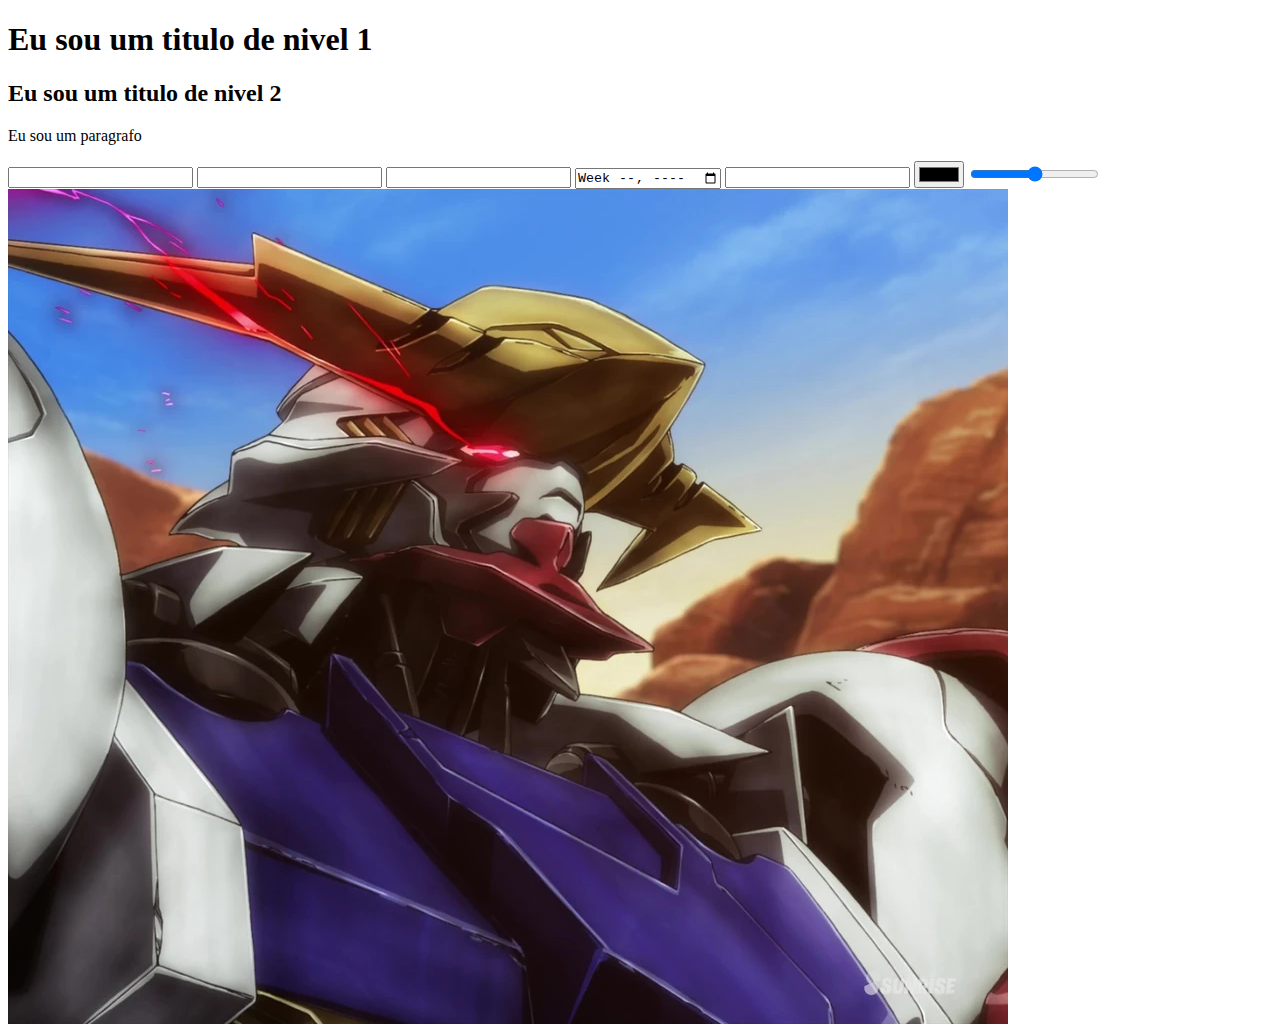
==== index.html @ 0ec503fb "New new text" ====
<!DOCTYPE html>
<html lang="pt-br">
<head>
    <meta charset="UTF-8">
    <meta name="viewport" content="width=device-width, initial-scale=1.0">
    <title>Programação WEB - Turma A</title>
</head>
<body>
    <h1>Eu sou um titulo de nivel 1</h1>
    <h2>Eu sou um titulo de nivel 2</h2>
    <p>Eu sou um paragrafo</p>

    <input type="text">
    <input type="password">
    <input type="number">
    <input type="week">
    <input type="tel">
    <input type="color">
    <input type="range">

    <img src="Barbatos.png" alt="Gundam Barbatos">
</body>
</html>
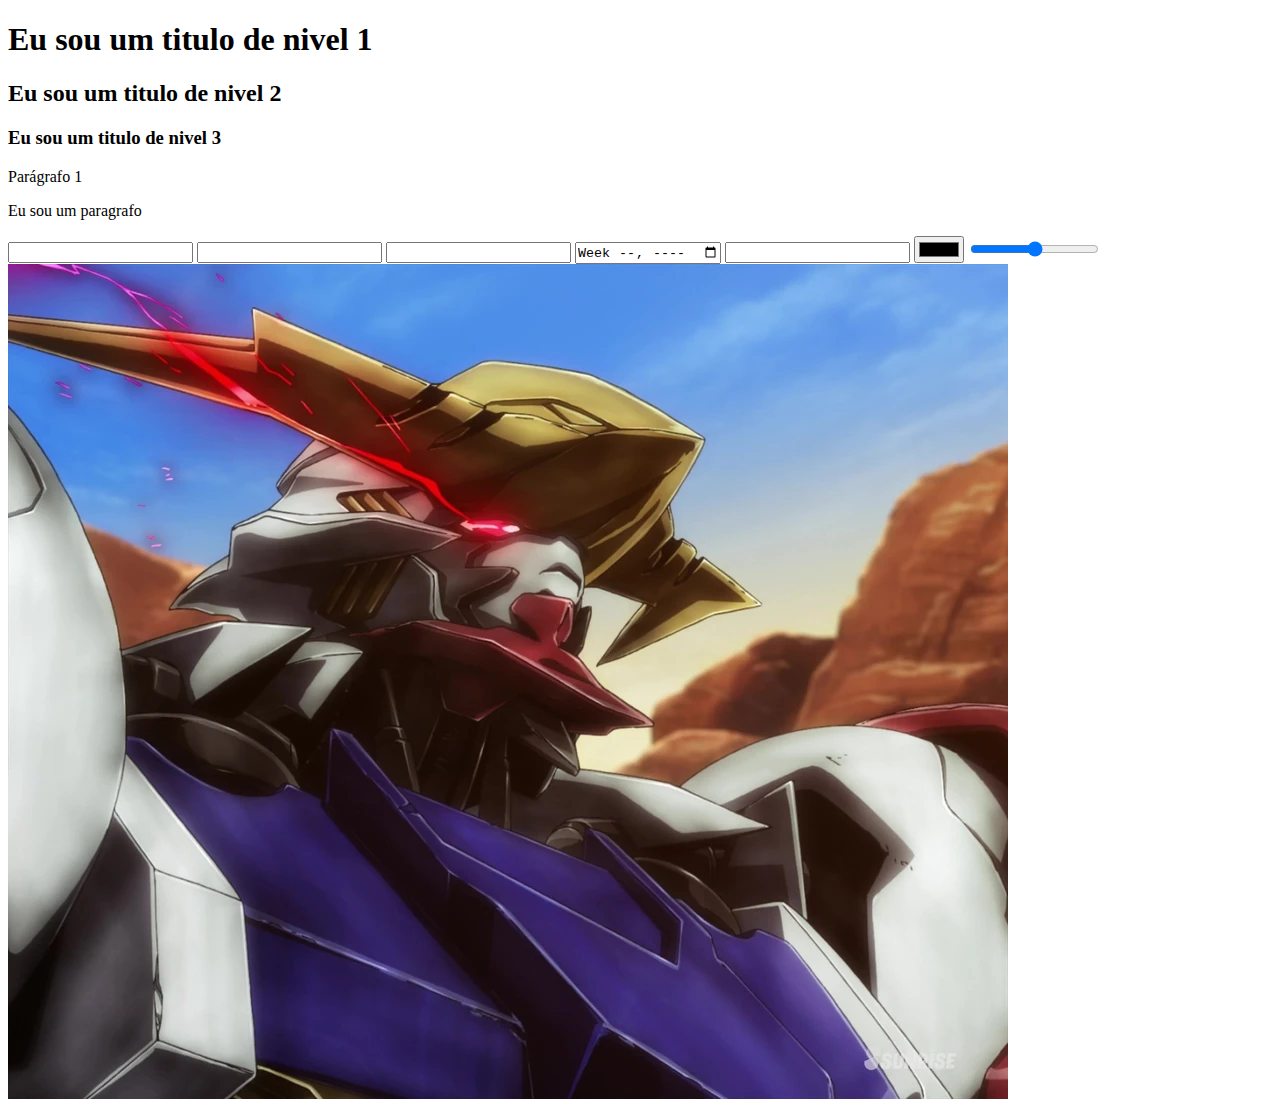
==== commit 0d20c305: "new stuff" ====
--- a/index.html
+++ b/index.html
@@ -8,6 +8,8 @@
 <body>
     <h1>Eu sou um titulo de nivel 1</h1>
     <h2>Eu sou um titulo de nivel 2</h2>
+    <h3>Eu sou um titulo de nivel 3</h3>
+    <p>Parágrafo 1</p>
     <p>Eu sou um paragrafo</p>
 
     <input type="text">
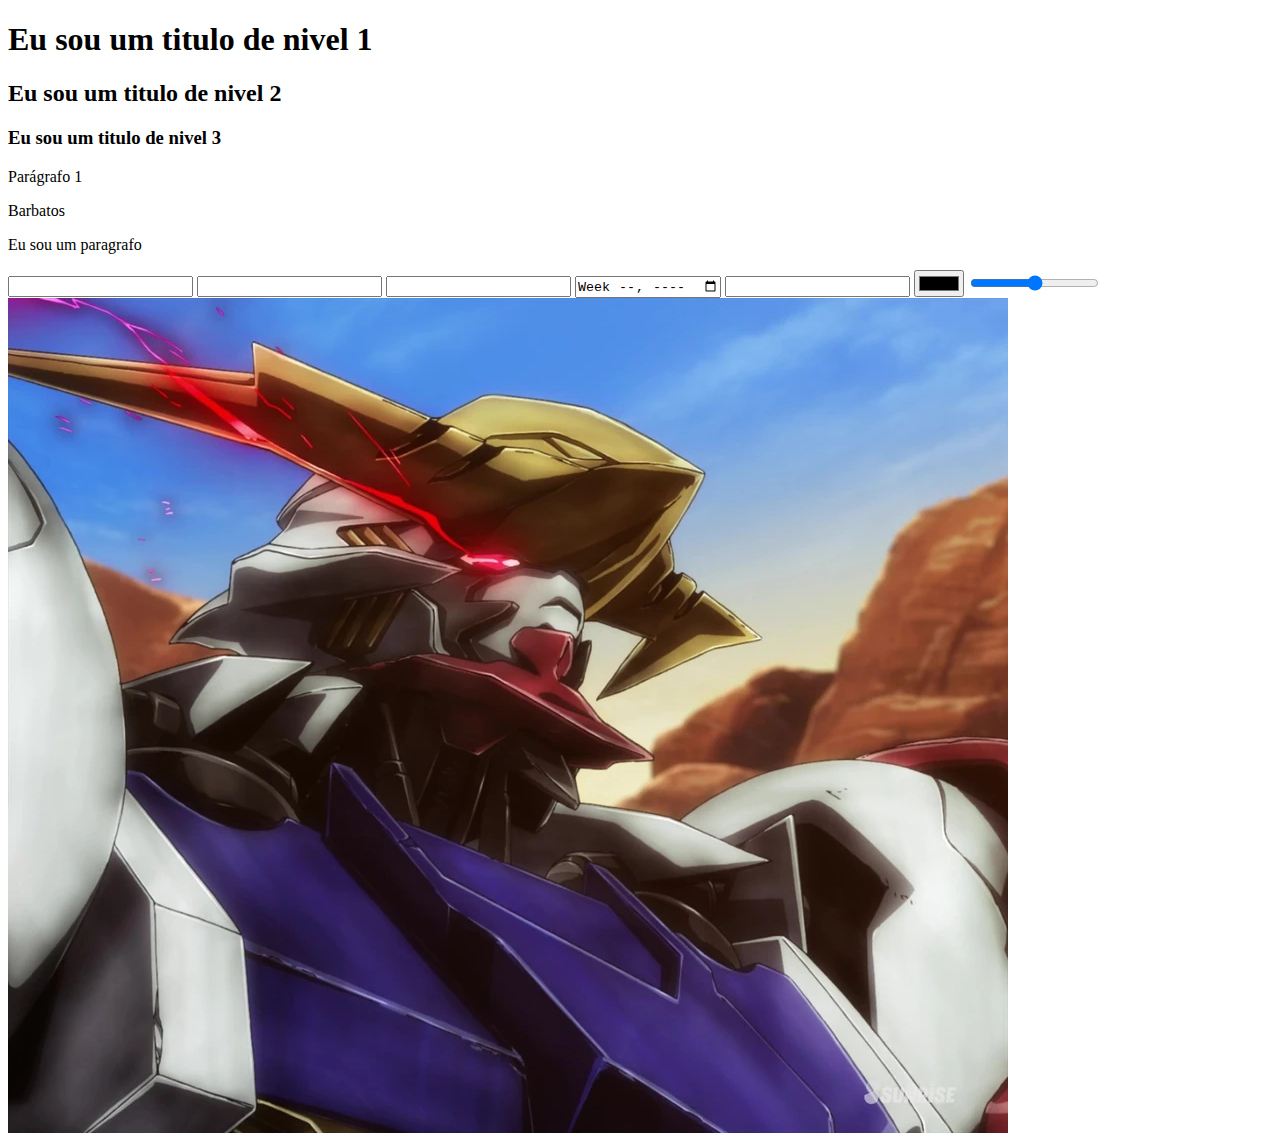
==== commit fdca4182: "Barbs" ====
--- a/index.html
+++ b/index.html
@@ -10,6 +10,7 @@
     <h2>Eu sou um titulo de nivel 2</h2>
     <h3>Eu sou um titulo de nivel 3</h3>
     <p>Parágrafo 1</p>
+    Barbatos
     <p>Eu sou um paragrafo</p>
 
     <input type="text">
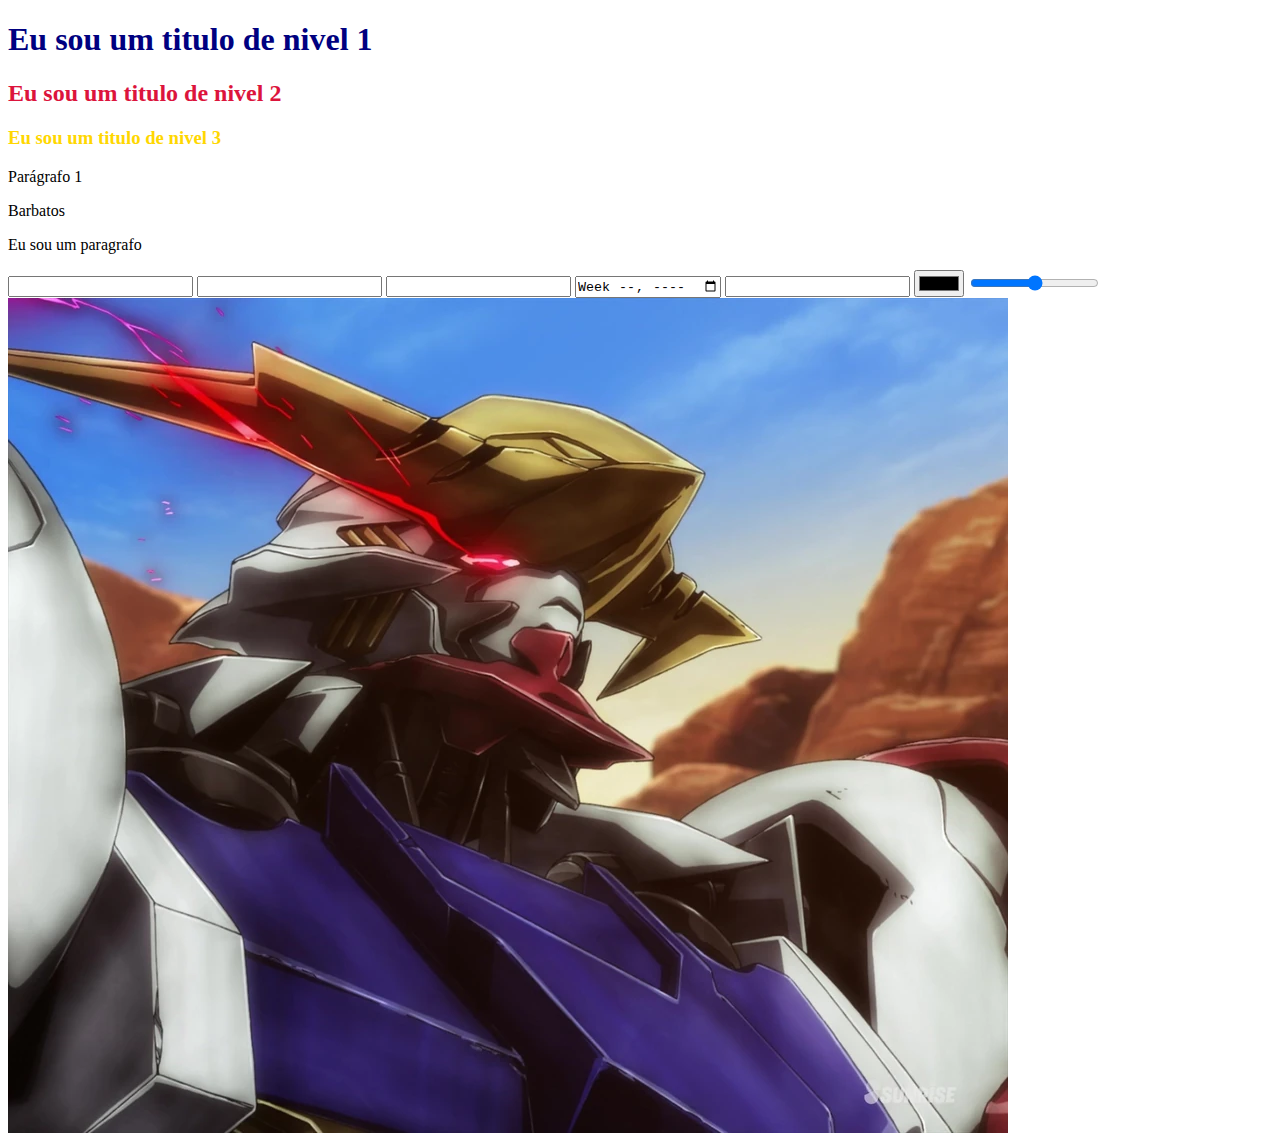
==== commit 2f78b7be: "Colors" ====
--- a/index.html
+++ b/index.html
@@ -6,9 +6,9 @@
     <title>Programação WEB - Turma A</title>
 </head>
 <body>
-    <h1>Eu sou um titulo de nivel 1</h1>
-    <h2>Eu sou um titulo de nivel 2</h2>
-    <h3>Eu sou um titulo de nivel 3</h3>
+    <h1 style="color: navy;">Eu sou um titulo de nivel 1</h1>
+    <h2 style="color: crimson;">Eu sou um titulo de nivel 2</h2>
+    <h3 style="color: gold;">Eu sou um titulo de nivel 3</h3>
     <p>Parágrafo 1</p>
     Barbatos
     <p>Eu sou um paragrafo</p>
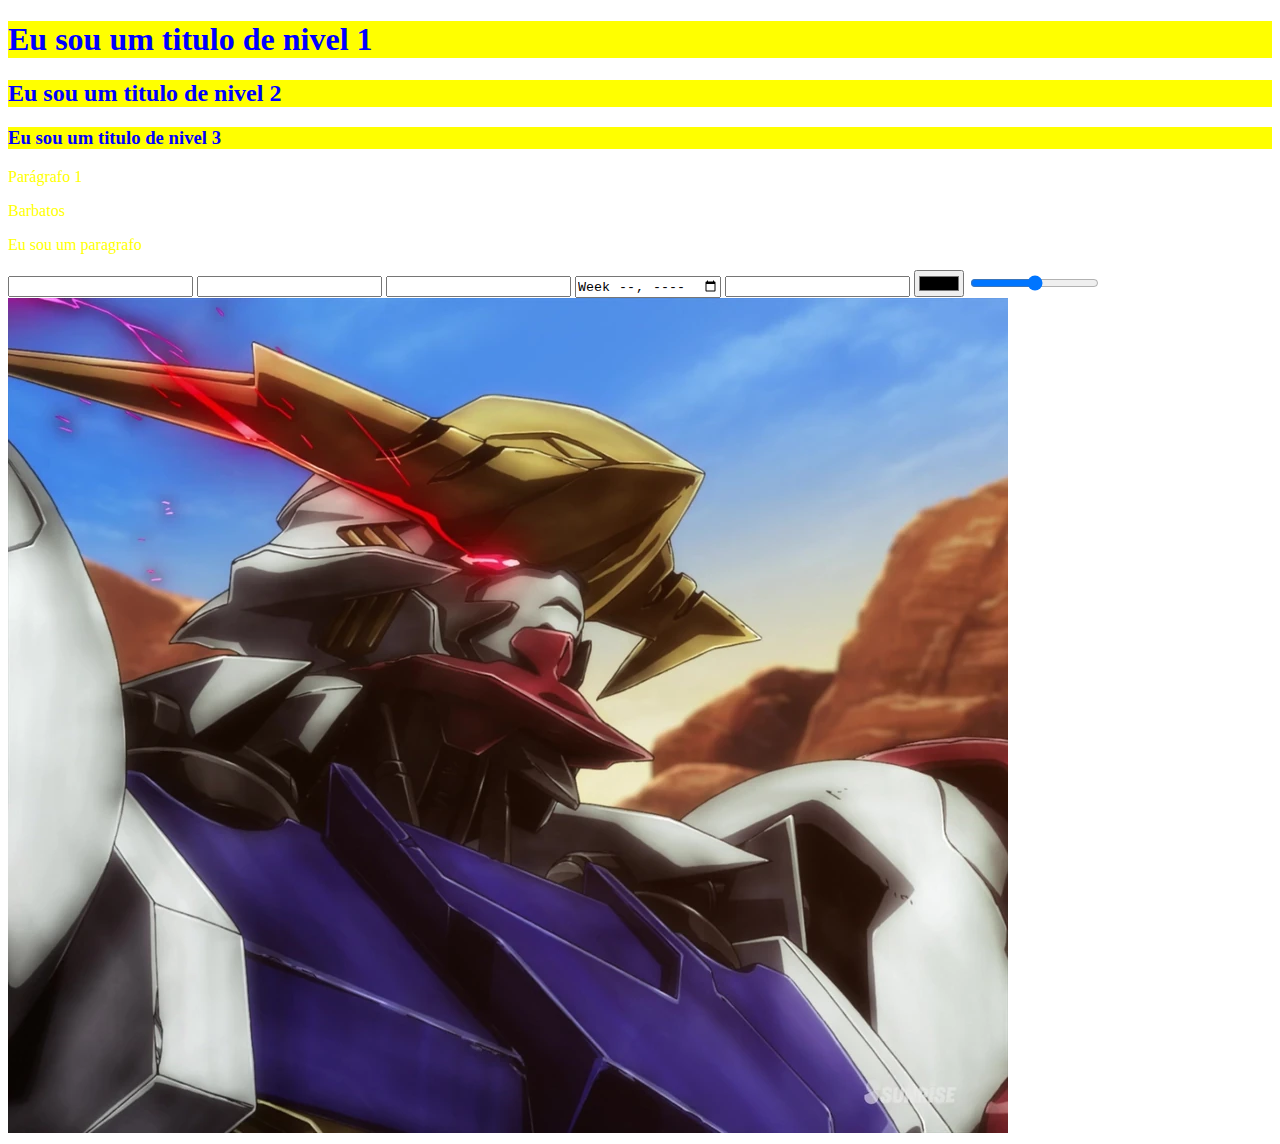
==== commit a0e3c0c4: "Alteracao no index e adicao do css" ====
--- a/index.html
+++ b/index.html
@@ -4,13 +4,15 @@
     <meta charset="UTF-8">
     <meta name="viewport" content="width=device-width, initial-scale=1.0">
     <title>Programação WEB - Turma A</title>
+
+    <link rel="stylesheet" href="estilo.css">
 </head>
 <body>
-    <h1 style="color: navy;">Eu sou um titulo de nivel 1</h1>
-    <h2 style="color: crimson;">Eu sou um titulo de nivel 2</h2>
-    <h3 style="color: gold;">Eu sou um titulo de nivel 3</h3>
+    <h1>Eu sou um titulo de nivel 1</h1>
+    <h2>Eu sou um titulo de nivel 2</h2>
+    <h3>Eu sou um titulo de nivel 3</h3>
     <p>Parágrafo 1</p>
-    Barbatos
+    <p>Barbatos</p>
     <p>Eu sou um paragrafo</p>
 
     <input type="text">
--- a/estilo.css
+++ b/estilo.css
@@ -0,0 +1,8 @@
+h1, h2, h3, h4 {
+    color: blue;
+    background-color: yellow;
+}
+
+p {
+    color: yellow;
+}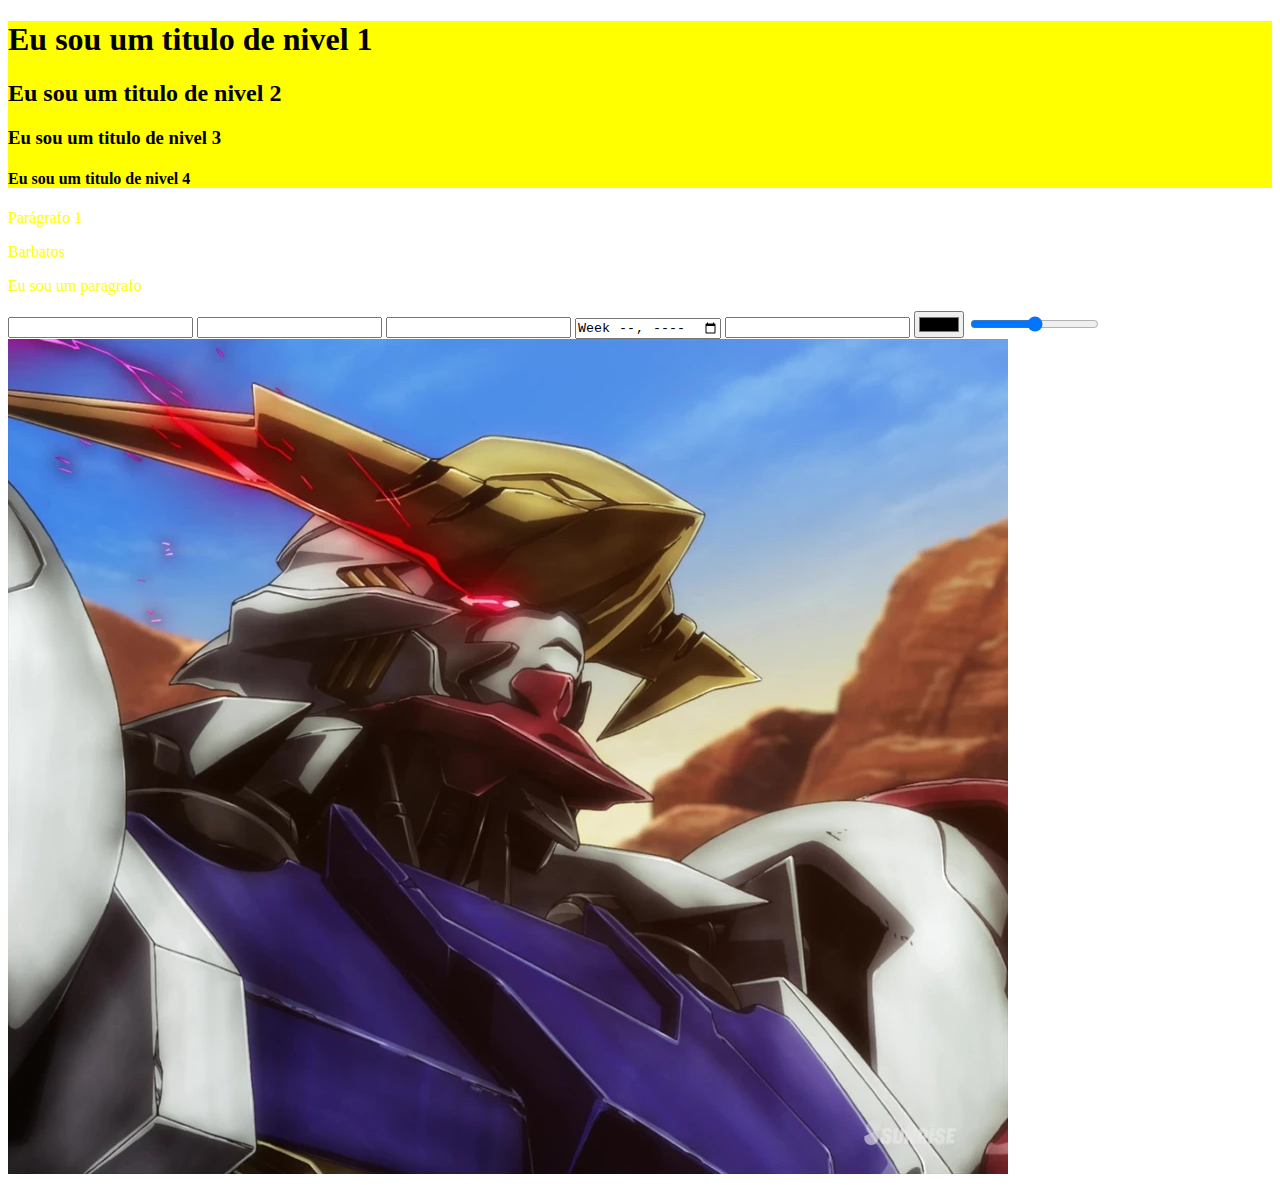
==== commit 85e661d1: "New styles" ====
--- a/index.html
+++ b/index.html
@@ -8,12 +8,17 @@
     <link rel="stylesheet" href="estilo.css">
 </head>
 <body>
-    <h1>Eu sou um titulo de nivel 1</h1>
-    <h2>Eu sou um titulo de nivel 2</h2>
-    <h3>Eu sou um titulo de nivel 3</h3>
-    <p>Parágrafo 1</p>
-    <p>Barbatos</p>
-    <p>Eu sou um paragrafo</p>
+    <div class="titulos">
+        <h1>Eu sou um titulo de nivel 1</h1>
+        <h2>Eu sou um titulo de nivel 2</h2>
+        <h3>Eu sou um titulo de nivel 3</h3>
+        <h4>Eu sou um titulo de nivel 4</h4>
+    </div>
+    <div id="paragrafos">
+        <p>Parágrafo 1</p>
+        <p>Barbatos</p>
+        <p>Eu sou um paragrafo</p>
+    </div>
 
     <input type="text">
     <input type="password">
--- a/estilo.css
+++ b/estilo.css
@@ -1,8 +1,16 @@
 h1, h2, h3, h4 {
-    color: blue;
-    background-color: yellow;
+    /*color: blue; */
+    /*background-color: yellow; */
 }
 
 p {
     color: yellow;
+}
+
+.titulos {
+    background-color: yellow;
+}
+
+#paragrafos {
+
 }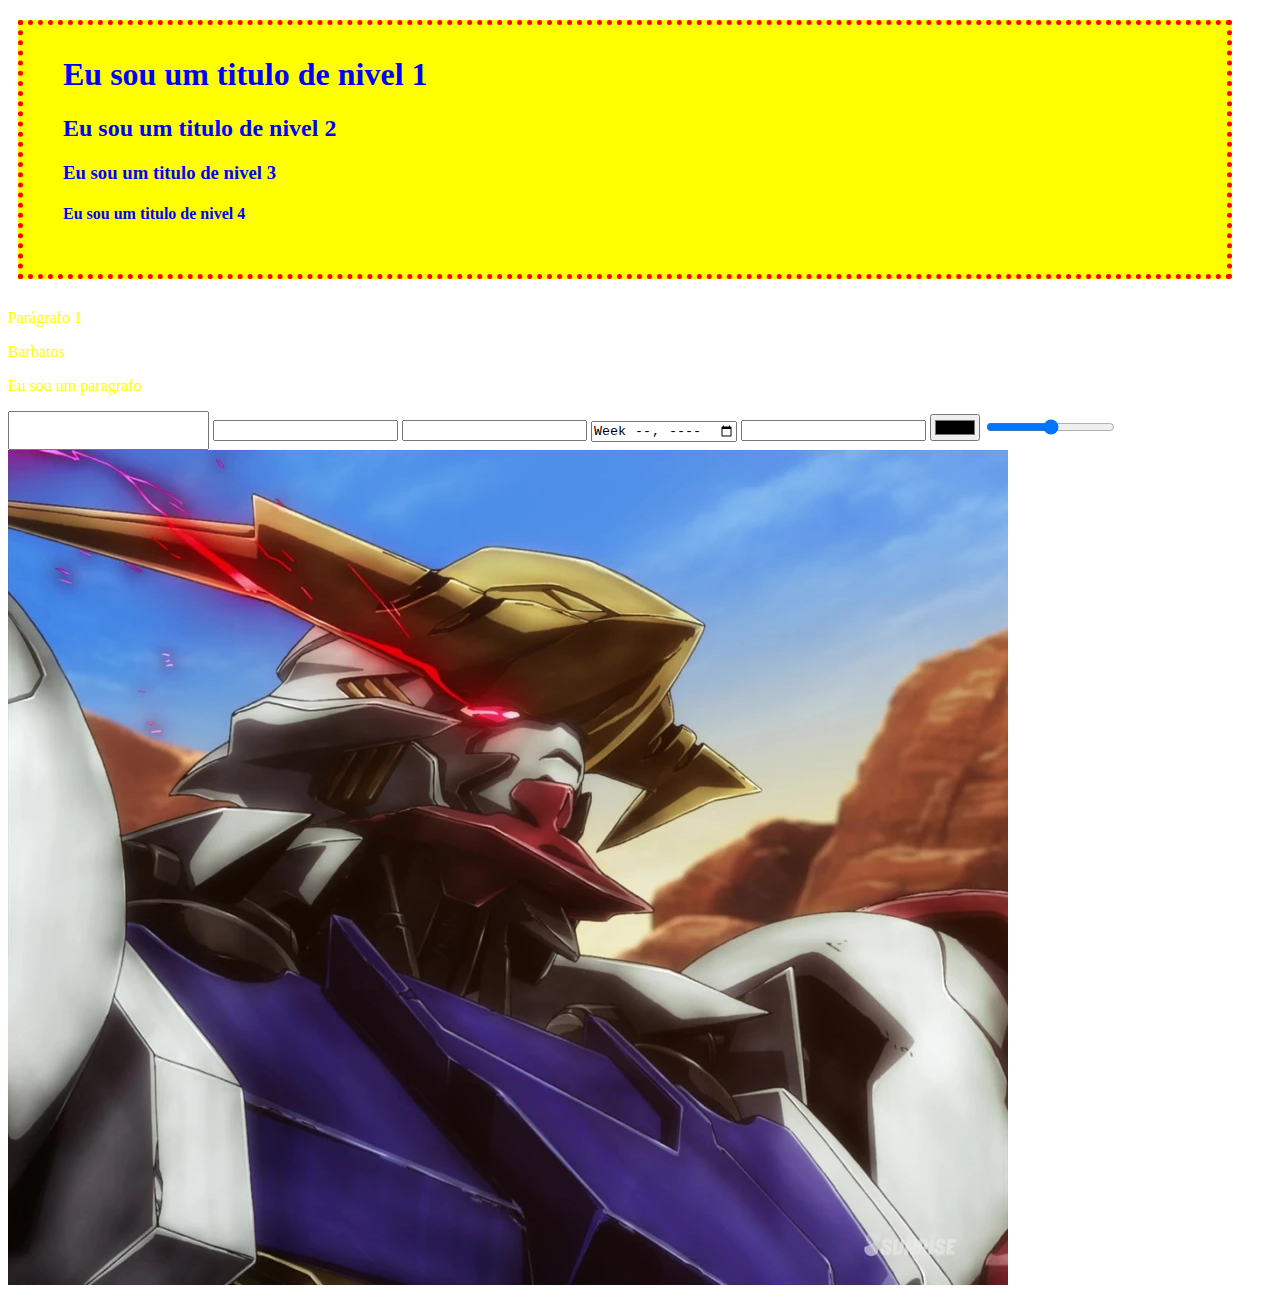
==== commit e528ae79: "Alteracoes box mode css" ====
--- a/index.html
+++ b/index.html
@@ -20,7 +20,7 @@
         <p>Eu sou um paragrafo</p>
     </div>
 
-    <input type="text">
+    <input class="input-bao" type="text">
     <input type="password">
     <input type="number">
     <input type="week">
--- a/estilo.css
+++ b/estilo.css
@@ -9,6 +9,15 @@
 
 .titulos {
     background-color: yellow;
+    color: blue;
+
+    padding: 10px 20px 30px 40px;
+    border: 5px dotted red;
+    margin: 20px 40px 30px 10px;
+}
+
+.input-bao{
+    padding: 10px;
 }
 
 #paragrafos {
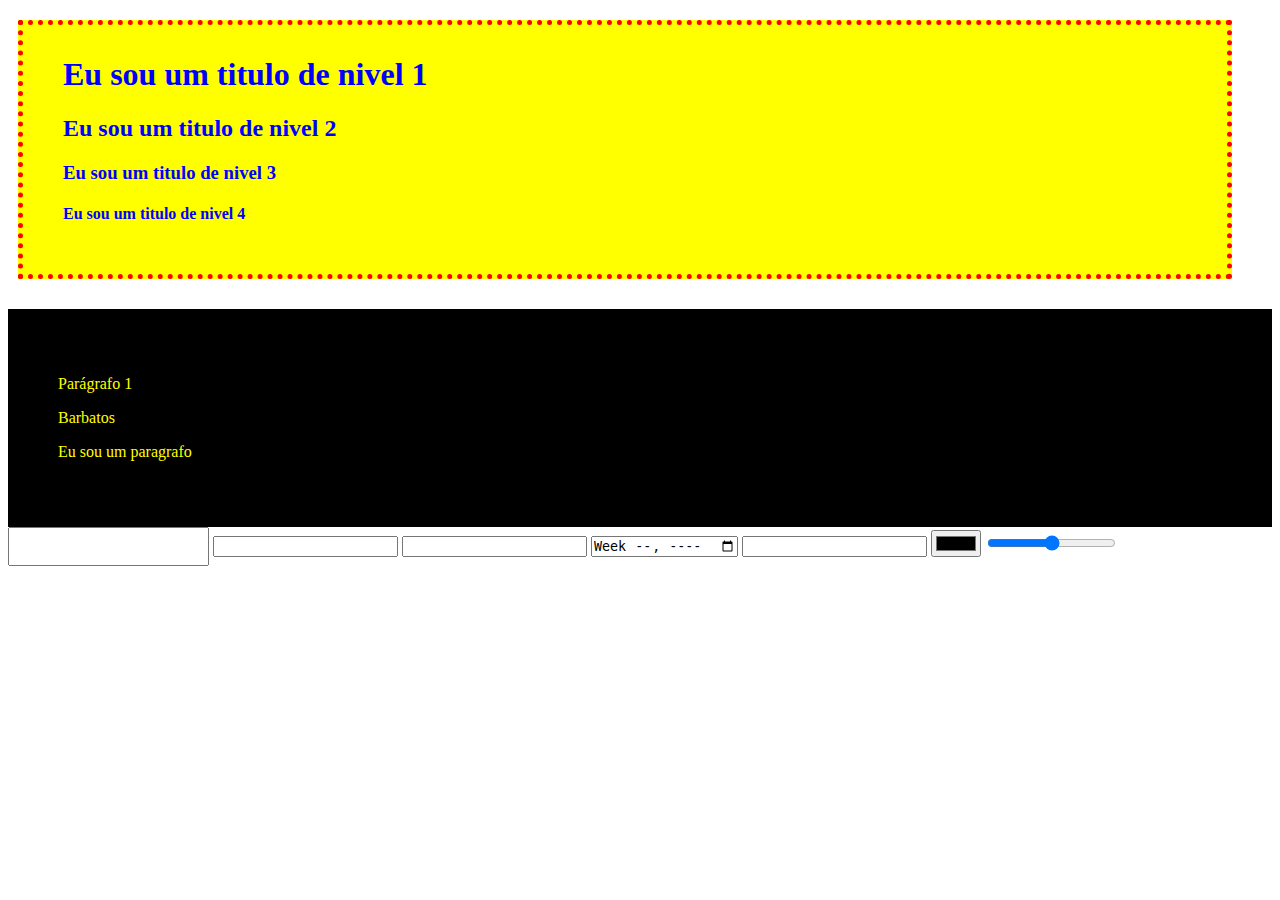
==== commit 976f70de: "New stuff" ====
--- a/index.html
+++ b/index.html
@@ -28,6 +28,8 @@
     <input type="color">
     <input type="range">
 
-    <img src="Barbatos.png" alt="Gundam Barbatos">
+    <!-- <img src="Barbatos.png" alt="Gundam Barbatos"> -->
+    <script src="script.js"></script>
+
 </body>
 </html>--- a/estilo.css
+++ b/estilo.css
@@ -21,5 +21,8 @@
 }
 
 #paragrafos {
+    background-color: black;
+    color: yellow;
+    padding: 50px;
 
 }